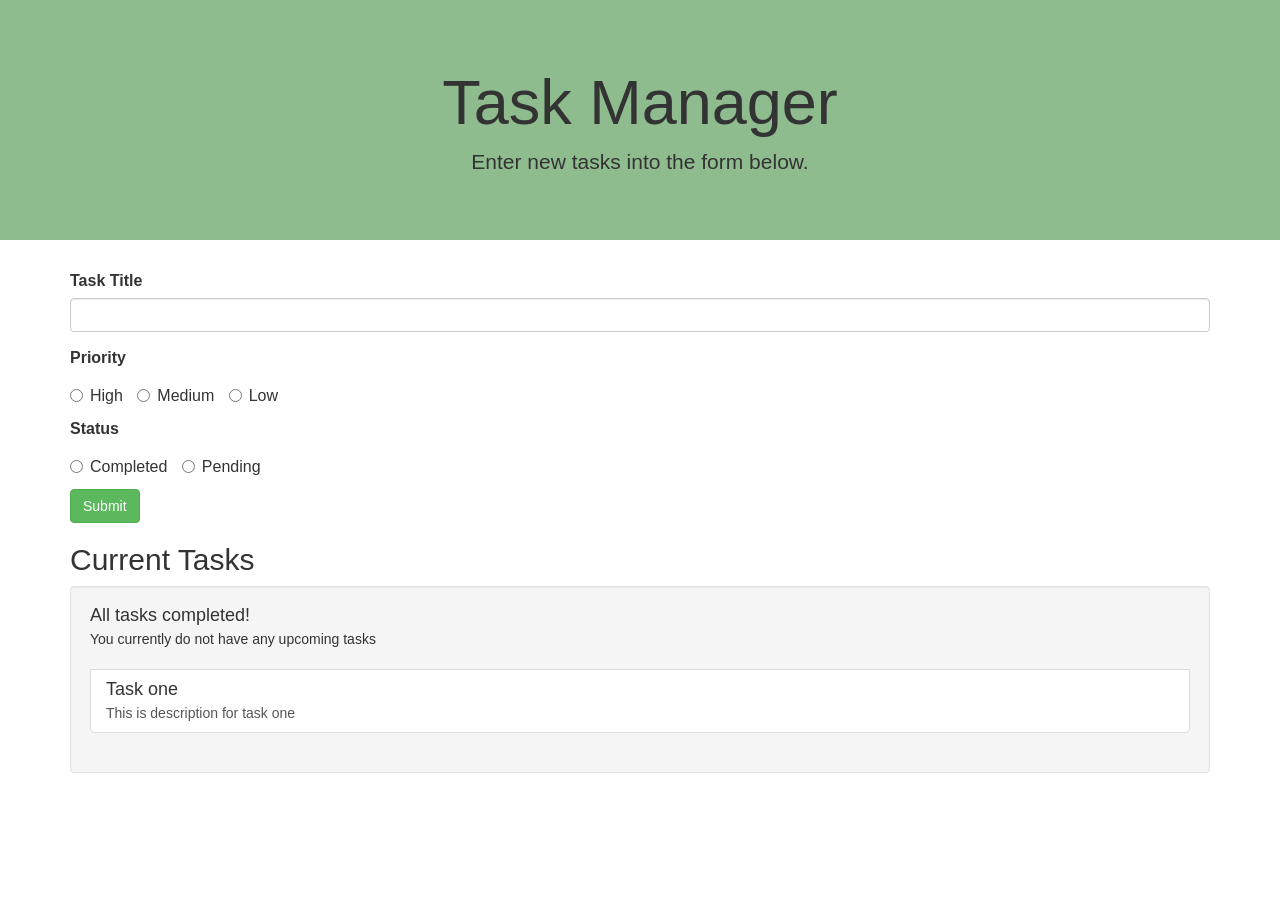
==== index.html @ e64182c8 "basic format" ====
<!DOCTYPE html>
<html>
    <head>
        <meta charset="utf-8">
        <meta name="viewport" content="width=device-width, initial-scale=1">

        <title>Task Manager | Yvonne Huang</title>

        <link rel="stylesheet" href="https://maxcdn.bootstrapcdn.com/bootstrap/3.4.1/css/bootstrap.min.css">
        <script src="https://ajax.googleapis.com/ajax/libs/jquery/3.7.1/jquery.min.js"></script>
        <script src="https://maxcdn.bootstrapcdn.com/bootstrap/3.4.1/js/bootstrap.min.js"></script>

        <link rel="stylesheet" href="style.css">
        <script src="main.js"></script>
    </head>
    <body>
        <div class="jumbotron text-center">
            <h1>Task Manager</h1>
            <p>Enter new tasks into the form below.</p>
        </div>
        <div class="container" id="task-form">
            <form action="javascript:;" onsubmit="SubmitTask(this)">
                <div class="form-group">
                    <label for="task-title">Task Title</label>
                    <input type="task-title" class="form-control" id="task-title">
                </div>

                <label for="task-priority">Priority</label>
                <div class="radio">
                    <label id="priority"><input type="radio" name="priority">High</label>
                    <label id="priority"><input type="radio" name="priority">Medium</label>
                    <label id="priority"><input type="radio" name="priority">Low</label>
                </div>

                <label for="task-status">Status</label>
                <div class="radio">
                    <label id="status"><input type="radio" name="status">Completed</label>
                    <label id="status"><input type="radio" name="status">Pending</label>
                </div>

                <button type="submit" class="btn btn-success">Submit</button>
            </form>
        </div>

        <div class="container" id="current-tasks">
            <h2>Current Tasks</h2>
            <div class="well">
                <div class="list-group">
                    <h4 class="list-group-item-heading" id="list-header">All tasks completed!</h4>
                    <p class="list-group-item-text" id="list-description">You currently do not have any upcoming tasks</p>
                    <br>
                    <a href="#" class="list-group-item">
                        <h4 class="list-group-item-heading" id="task-one-header">Task one</h4>
                        <p class="list-group-item-text" id="task-one-description">This is description for task one</p>
                    </a>
                </div>
            </div>
        </div>
    </body>
</html>
---- style.css ----
.jumbotron {
    background-color:darkseagreen;
}

#task-form {
    font-size: 16px;
}

#task-form label {
    padding-right: 10px;
}
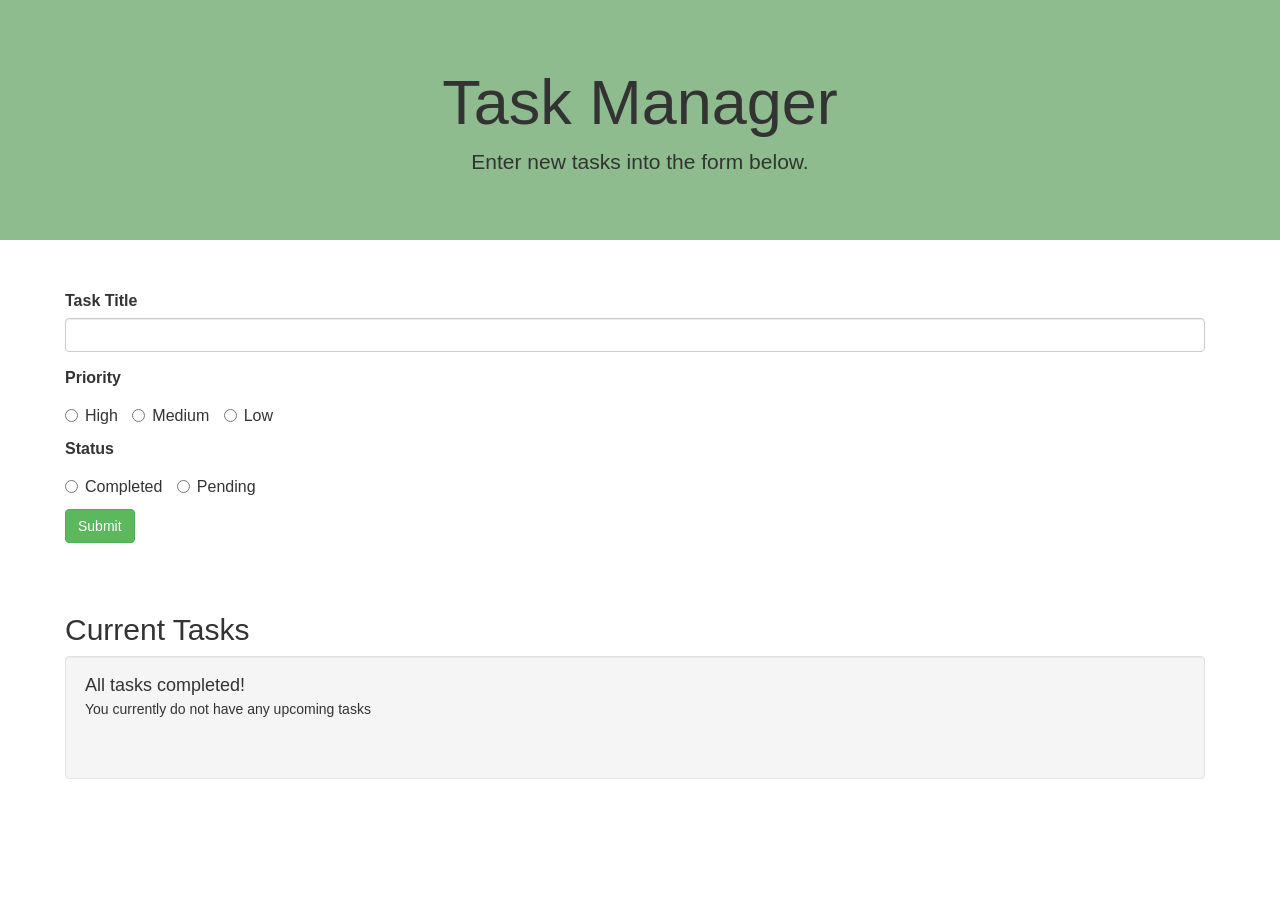
==== commit 917f9289: "added form functionality" ====
--- a/index.html
+++ b/index.html
@@ -45,14 +45,10 @@
         <div class="container" id="current-tasks">
             <h2>Current Tasks</h2>
             <div class="well">
-                <div class="list-group">
-                    <h4 class="list-group-item-heading" id="list-header">All tasks completed!</h4>
-                    <p class="list-group-item-text" id="list-description">You currently do not have any upcoming tasks</p>
-                    <br>
-                    <a href="#" class="list-group-item">
-                        <h4 class="list-group-item-heading" id="task-one-header">Task one</h4>
-                        <p class="list-group-item-text" id="task-one-description">This is description for task one</p>
-                    </a>
+                <h4 class="list-group-item-heading" id="list-header">All tasks completed!</h4>
+                <p class="list-group-item-text" id="list-description">You currently do not have any upcoming tasks</p>
+                <br>
+                <div class="list-group" id="task-list">
                 </div>
             </div>
         </div>
--- a/style.css
+++ b/style.css
@@ -1,5 +1,9 @@
 .jumbotron {
     background-color:darkseagreen;
+}
+
+.container {
+    margin: 50px;
 }
 
 #task-form {
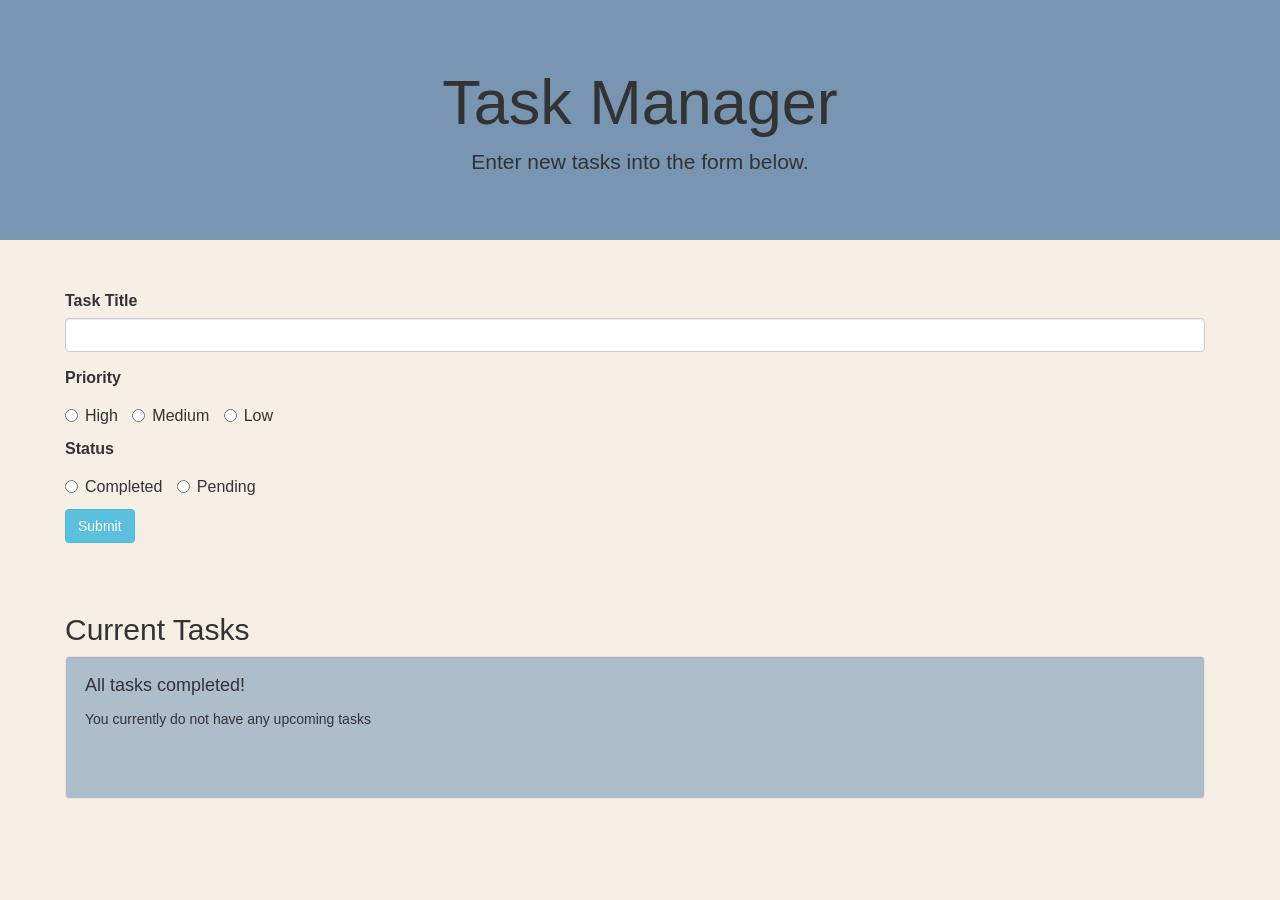
==== commit 3584c358: "adding styling" ====
--- a/index.html
+++ b/index.html
@@ -27,18 +27,18 @@
 
                 <label for="task-priority">Priority</label>
                 <div class="radio">
-                    <label id="priority"><input type="radio" name="priority">High</label>
-                    <label id="priority"><input type="radio" name="priority">Medium</label>
-                    <label id="priority"><input type="radio" name="priority">Low</label>
+                    <label id="priority"><input type="radio" name="priority" value="High">High</label>
+                    <label id="priority"><input type="radio" name="priority" value="Medium">Medium</label>
+                    <label id="priority"><input type="radio" name="priority" value="Low">Low</label>
                 </div>
 
                 <label for="task-status">Status</label>
                 <div class="radio">
-                    <label id="status"><input type="radio" name="status">Completed</label>
-                    <label id="status"><input type="radio" name="status">Pending</label>
+                    <label id="status"><input type="radio" name="status" value="Completed">Completed</label>
+                    <label id="status"><input type="radio" name="status" value="Pending">Pending</label>
                 </div>
 
-                <button type="submit" class="btn btn-success">Submit</button>
+                <button type="submit" class="btn btn-info">Submit</button>
             </form>
         </div>
 
--- a/style.css
+++ b/style.css
@@ -1,5 +1,9 @@
+body {
+    background-color: #F5EFE6;
+}
+
 .jumbotron {
-    background-color:darkseagreen;
+    background-color:#7895B2;
 }
 
 .container {
@@ -12,4 +16,16 @@
 
 #task-form label {
     padding-right: 10px;
+}
+
+.list-group-item-text {
+    padding: 10px 0px;
+}
+
+.well {
+    background-color: #AEBDCA;
+}
+
+button {
+    margin-right: 10px;
 }
